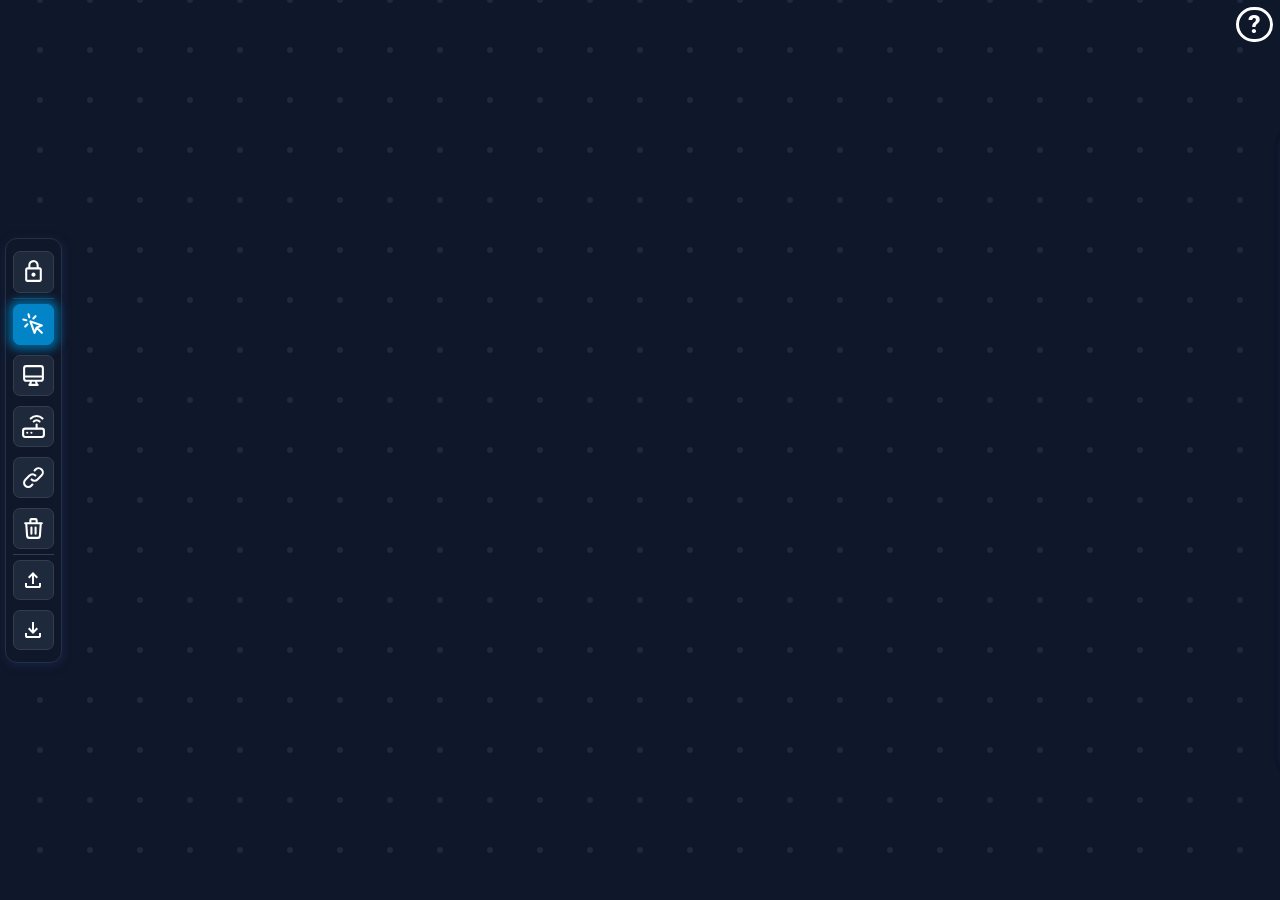
==== static/index.html @ 657c4697 "rearranging" ====
<!DOCTYPE html>
<html lang="en">

<head>
    <meta charset="UTF-8">
    <meta name="viewport" content="width=device-width, initial-scale=1.0">
    <title>Network Routing Simulator</title>
    <link rel="stylesheet" href="./style.css">
    <script src="./script.js" defer></script>
</head>

<body>
    <canvas id="bg"></canvas>
    <canvas id="main"></canvas>
    <div id="side-panel" class="active">
        <span id="lock-unlock" title="Lock/Unlock side-bar">
            <span id="locked"><svg xmlns="http://www.w3.org/2000/svg" viewBox="0 0 24 24" fill="#ffffff">
                    <path
                        d="M6,22q-0.82,0-1.41-0.59T4,20V10Q4,9.17 4.59,8.59T6,8H7V6Q7,3.92 8.46,2.46T12,1t3.54,1.46T17,6V8h1q0.82,0 1.41,0.59T20,10V20q0,0.82-0.59,1.41T18,22H6Zm0-2H18V10H6V20Zm7.41-3.59Q14,15.83 14,15t-0.59-1.41T12,13t-1.41,0.59Q10,14.18 10,15t0.59,1.41T12,17t1.41-0.59ZM9,8h6V6q0-1.25-0.88-2.13T12,3T9.88,3.88T9,6V8ZM6,20V10V20Z" />
                </svg></span>
            <span id="unlocked" class="hide"><svg xmlns="http://www.w3.org/2000/svg" viewBox="0 0 24 24" fill="#ffffff">
                    <path
                        d="M6,20H18V10H6V20Zm7.41-3.59Q14,15.83 14,15t-0.59-1.41T12,13t-1.41,0.59Q10,14.18 10,15t0.59,1.41T12,17t1.41-0.59ZM6,20V10V20Zm0,2q-0.82,0-1.41-0.59T4,20V10Q4,9.17 4.59,8.59T6,8h7V6q0-2.08 1.46-3.54T18,1t3.54,1.46T23,6H21q0-1.25-0.88-2.13T18,3T15.88,3.88T15,6V8h3q0.82,0 1.41,0.59T20,10V20q0,0.82-0.59,1.41T18,22H6Z" />
                </svg></span>
        </span>
        <div class="line"></div>
        <span id="mouse" class="active" title="Select/Move Node (Click or Drag)"><svg class="w-5 h-5" fill="none"
                stroke="currentColor" viewBox="0 0 24 24">
                <path stroke-linecap="round" stroke-linejoin="round" stroke-width="2"
                    d="M15 15l-2 5L9 9l11 4-5 2zm0 0l5 5M7.188 2.239l.777 2.897M5.136 7.965l-2.898-.777M13.95 4.05l-2.122 2.122m-5.657 5.656l-2.12 2.122">
                </path>
            </svg></span>
        <span id="client" title="Add a Client PC (Click canvas to place)"><svg class="w-5 h-5 text-sky-400" fill="none"
                stroke="currentColor" viewBox="0 0 24 24">
                <path stroke-linecap="round" stroke-linejoin="round" stroke-width="2"
                    d="M9.75 17L9 20l-1 1h8l-1-1-.75-3M3 13h18M5 17h14a2 2 0 002-2V5a2 2 0 00-2-2H5a2 2 0 00-2 2v10a2 2 0 002 2z">
                </path>
            </svg></span>
        <span id="router" title="Add a Router (Click canvas to place)"> <svg xmlns="http://www.w3.org/2000/svg"
                width="1em" height="1em" viewBox="0 0 24 24" fill="none" stroke="currentColor" stroke-width="2"
                stroke-linecap="round" stroke-linejoin="round" class="lucide lucide-router" data-d-component="icon">
                <rect width="20" height="8" x="2" y="14" rx="2"></rect>
                <path d="M6.01 18H6"></path>
                <path d="M10.01 18H10"></path>
                <path d="M15 10v4"></path>
                <path d="M17.84 7.17a4 4 0 0 0-5.66 0"></path>
                <path d="M20.66 4.34a8 8 0 0 0-11.31 0"></path>
            </svg></span>
        <span id="link" title="Make Connections between 2 Nodes"><svg class="w-5 h-5 text-slate-300" fill="none"
                stroke="currentColor" viewBox="0 0 24 24">
                <path stroke-linecap="round" stroke-linejoin="round" stroke-width="2"
                    d="M13.828 10.172a4 4 0 00-5.656 0l-4 4a4 4 0 105.656 5.656l1.102-1.101m-.758-4.899a4 4 0 005.656 0l4-4a4 4 0 00-5.656-5.656l-1.1 1.1">
                </path>
            </svg></span>
        <span id="delete" title="Delete a Node (Click to Delete)"><svg class="w-5 h-5 text-slate-400 hover:text-red-400"
                fill="none" stroke="currentColor" viewBox="0 0 24 24">
                <path stroke-linecap="round" stroke-linejoin="round" stroke-width="2"
                    d="M19 7l-.867 12.142A2 2 0 0116.138 21H7.862a2 2 0 01-1.995-1.858L5 7m5 4v6m4-6v6m1-10V4a1 1 0 00-1-1h-4a1 1 0 00-1 1v3M4 7h16">
                </path>
            </svg></span>
        <div class="line"></div>
        <span id="upload" title="Upload Config"><svg xmlns="http://www.w3.org/2000/svg" viewBox="0 0 24 24"
                height="24px" width="24px" fill="#fff">
                <path
                    d="M11,16V7.85l-2.6,2.6L7,9l5-5l5,5l-1.4,1.45L13,7.85V16H11ZM6,20q-0.82,0-1.41-0.59T4,18V15H6v3H18V15h2v3q0,0.82-0.59,1.41T18,20H6Z" />
            </svg></span>
        <span id="download" title="Save current Config"><svg xmlns="http://www.w3.org/2000/svg" viewBox="0 0 24 24"
                height="24px" width="24px" fill="#fff">
                <path
                    d="M12,16L7,11L8.4,9.55l2.6,2.6V4h2v8.15l2.6-2.6L17,11l-5,5ZM6,20q-0.82,0-1.41-0.59T4,18V15H6v3H18V15h2v3q0,0.82-0.59,1.41T18,20H6Z" />
            </svg></span>
    </div>

    <div id="client-inspect" class="detail-panel">
        <div class="panel-header">
            <h4>Client: <span>C1</span></h4>
            <img src="./imgs/close.svg" alt="X" draggable="false">
        </div>
        <div class="panel-body"></div>
    </div>

    <div id="router-inspect" class="detail-panel">
        <div class="panel-header">
            <h4>Router: <span>R1</span></h4>
            <img src="./imgs/close.svg" alt="X" draggable="false">
        </div>
        <div class="panel-body"></div>
    </div>

    <div id="edge-inspect" class="detail-panel">
        <div class="panel-header">
            <h4>Edge: <span>E1</span></h4>
            <img src="./imgs/close.svg" alt="X" draggable="false">
        </div>
        <div class="panel-body"></div>
    </div>

    <span id="help-btn">?</span>
</body>

</html>
---- static/style.css ----
@import url('https://fonts.googleapis.com/css2?family=Roboto&display=swap');

* {
    padding: 0px;
    margin: 0px;
    box-sizing: border-box;
    font-family: Roboto, sans-serif;
    transition: 50ms linear;
    user-select: none;
}

html,
body {
    height: 100%;
    width: 100%;
    overflow: hidden;
}

body {
    display: flex;
    flex-direction: column;
    justify-content: center;
}

div#side-panel {
    left: -67px;
    position: absolute;
    margin: 5px;
    background: #0f172a;
    border: 1px solid #27303d;
    padding: 7px;
    border-radius: 0.75rem;
    color: #ffffff;
    font-size: 25px;
    display: flex;
    justify-content: space-around;
    flex-direction: column;
    box-shadow: 1px 2px 9px 0px #152447;
    transition: left 250ms linear(0 0%, 0 1.8%, 0.01 3.6%, 0.03 6.35%, 0.07 9.1%, 0.13 11.4%, 0.19 13.4%, 0.27 15%, 0.34 16.1%, 0.54 18.35%, 0.66 20.6%, 0.72 22.4%, 0.77 24.6%, 0.81 27.3%, 0.85 30.4%, 0.88 35.1%, 0.92 40.6%, 0.94 47.2%, 0.96 55%, 0.98 64%, 0.99 74.4%, 1 86.4%, 1 100%);
    z-index: 20;
}

div#side-panel.active,
div#side-panel:hover {
    left: 0px;
}

div#side-panel span.hide {
    display: none;
}

div#side-panel>span#lock-unlock span {
    width: 100%;
    height: 26px;
}

div#side-panel>span {
    padding: 7px;
    background-color: #1e293b;
    border: 1px solid #343d4b;
    margin: 5px 0px;
    border-radius: 7px;
    display: flex;
    cursor: pointer;
    transition: background-color 250ms linear, transform 150ms ease-out, color 50ms linear;
}

div#side-panel>span:hover {
    background-color: #263750;
}

div#side-panel>span#delete:hover {
    color: #f44336;
}

div#side-panel>span#link:hover {
    color: #8bc34a;
}

div#side-panel>span:active {
    transform: scale(0.85);
}

div#side-panel>span.active {
    background-color: #0284c7;
    box-shadow: 0 0 8px 5px #005e8f;
    border: 1px solid #0284c7;
}

div#side-panel>span.active#link {
    color: #8bc34a;
}

div#side-panel>span.active#delete {
    color: #f44336;
}

div#side-panel>div.line {
    width: 100%;
    height: 1px;
    background: #343d4b;
}

div.detail-panel {
    right: -360px;
    position: absolute;
    margin: 5px;
    background: #15223f;
    height: 70vh;
    width: 350px;
    border: 1px solid #27303d;
    padding: 15px;
    border-radius: 0.75rem;
    color: #ffffff;
    font-size: 15px;
    display: flex;
    flex-direction: column;
    gap: 12px;
    box-shadow: -1px 2px 9px 0px #152447;
    transition: right 250ms linear(0 0%, 0 1.8%, 0.01 3.6%, 0.03 6.35%, 0.07 9.1%, 0.13 11.4%, 0.19 13.4%, 0.27 15%, 0.34 16.1%, 0.54 18.35%, 0.66 20.6%, 0.72 22.4%, 0.77 24.6%, 0.81 27.3%, 0.85 30.4%, 0.88 35.1%, 0.92 40.6%, 0.94 47.2%, 0.96 55%, 0.98 64%, 0.99 74.4%, 1 86.4%, 1 100%);
    z-index: 15;
}

div.detail-panel.active {
    right: 0px;
}

div.detail-panel>div.panel-header {
    display: flex;
    justify-content: space-between;
    align-items: center;
    font-size: 20px;
    padding-bottom: 10px;
    border-bottom: 1px solid #27303d;
}

div.detail-panel>div.panel-header span {
    color: #38bdf8;
}

div.detail-panel>div.panel-header>img {
    width: 24px;
    height: 24px;
    cursor: pointer;
    background: #ff000000;
    border-radius: 4px;
    transition: background 150ms linear, transform 150ms ease-out;
}

div.detail-panel>div.panel-header>img:hover {
    background: #ff0000ff;
    transform: scale(1.15);
}

div.detail-panel>div.panel-header>img:active {
    transform: scale(0.95);
}

div.detail-panel>div.panel-body {
    display: flex;
    flex-direction: column;
    gap: 12px;
    flex: 1;
    overflow-y: auto;
    padding-right: 4px;
}

.inspect-row {
    display: flex;
    justify-content: space-between;
    align-items: center;
    background: #0f172a;
    padding: 8px 10px;
    border-radius: 6px;
    border: 1px solid #27303d;
}

.inspect-row .field-name {
    color: #94a3b8;
    font-size: 13px;
}

.inspect-row .field-val {
    color: #f8fafc;
    font-weight: 600;
    font-size: 14px;
}

.inspect-group {
    display: flex;
    flex-direction: column;
    gap: 6px;
    background: #0f172a;
    padding: 10px;
    border-radius: 6px;
    border: 1px solid #27303d;
}

.inspect-group label {
    display: flex;
    justify-content: space-between;
    align-items: center;
    color: #94a3b8;
    font-size: 13px;
}

.inspect-group input[type="text"],
.inspect-group select {
    background: #1e293b;
    border: 1px solid #334155;
    color: #f8fafc;
    padding: 7px 9px;
    border-radius: 6px;
    font-size: 14px;
    outline: none;
    user-select: text;
}

.inspect-group input[type="text"]:focus,
.inspect-group select:focus {
    border-color: #38bdf8;
}

.inspect-group input[type="range"] {
    width: 100%;
    accent-color: #0284c7;
    cursor: pointer;
}

.status-row {
    display: flex;
    justify-content: space-between;
    align-items: center;
    gap: 8px;
}

.status-badge {
    font-size: 12px;
    font-weight: 700;
    padding: 4px 10px;
    border-radius: 999px;
    letter-spacing: 0.4px;
}

.status-badge.online {
    background: rgba(22, 163, 74, 0.2);
    color: #4ade80;
    border: 1px solid #16a34a;
}

.status-badge.offline {
    background: rgba(220, 38, 38, 0.2);
    color: #f87171;
    border: 1px solid #dc2626;
}

.panel-btn {
    padding: 8px 12px;
    border: none;
    border-radius: 6px;
    font-size: 13px;
    font-weight: 600;
    color: #ffffff;
    cursor: pointer;
}

.panel-btn:active:not(:disabled) {
    transform: scale(0.97);
}

.panel-btn:disabled {
    opacity: 0.45;
    cursor: not-allowed;
}

.panel-btn.danger {
    background: #dc2626;
}

.panel-btn.danger:hover:not(:disabled) {
    background: #b91c1c;
}

.panel-btn.success {
    background: #16a34a;
}

.panel-btn.success:hover:not(:disabled) {
    background: #15803d;
}

.panel-btn.primary {
    background: #0284c7;
}

.panel-btn.primary:hover:not(:disabled) {
    background: #0369a1;
}

.conn-list {
    list-style: none;
    display: flex;
    flex-direction: column;
    gap: 5px;
    max-height: 110px;
    overflow-y: auto;
}

.conn-list li {
    display: flex;
    justify-content: space-between;
    font-size: 13px;
    padding: 5px 8px;
    background: #1e293b;
    border-radius: 4px;
    color: #cbd5e1;
}

.conn-list li.broken-link {
    color: #f87171;
    text-decoration: line-through;
}

canvas#bg {
    background: #0f172a;
}

canvas {
    display: block;
    position: absolute;
    background: #00000000;
}

span#help-btn {
    font-weight: 800;
    position: absolute;
    color: #ffffff;
    font-size: 25px;
    border: 3px solid #ffffff;
    border-radius: 35px;
    padding: 0px 9px;
    right: 7px;
    top: 7px;
    cursor: pointer;
    z-index: 20;
}

span#help-btn:hover {
    transform: scale(1.05);
    box-shadow: 0 0 10px 5px #0093dd;
    border: 3px solid #0093dd;
    color: #0093dd;
}

span#help-btn:active {
    transform: scale(0.85);
}
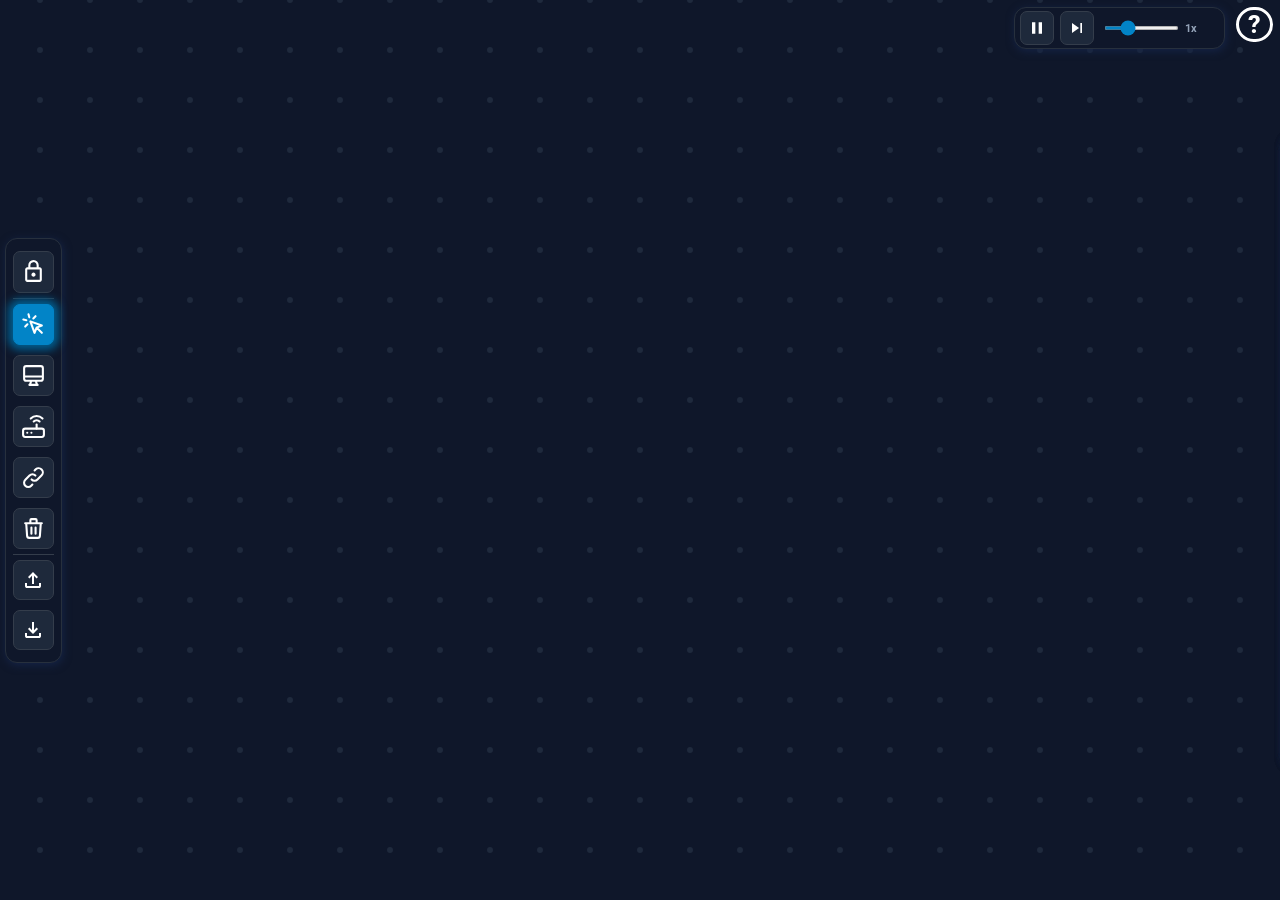
==== commit c3f24263: "animation for packets travel" ====
--- a/static/index.html
+++ b/static/index.html
@@ -94,7 +94,29 @@
         </div>
         <div class="panel-body"></div>
     </div>
-
+    <input type="file" id="config-file-input" accept=".json,application/json" style="display: none;">
+    <!-- Simulation playback controls (Play/Pause, Step & Speed) -->
+    <div id="sim-controls">
+        <span id="sim-play-pause-btn" title="Pause / Resume Simulation">
+            <!-- Play icon (hidden by default) -->
+            <svg id="icon-play" class="sim-icon hide" viewBox="0 0 24 24" fill="currentColor">
+                <path d="M8 5v14l11-7z"/>
+            </svg>
+            <!-- Pause icon (visible by default) -->
+            <svg id="icon-pause" class="sim-icon" viewBox="0 0 24 24" fill="currentColor">
+                <path d="M6 19h4V5H6v14zm8-14v14h4V5h-4z"/>
+            </svg>
+        </span>
+        <span id="sim-step-btn" title="Step Simulation 1 Tick">
+            <svg class="sim-icon" viewBox="0 0 24 24" fill="currentColor">
+                <path d="M16 18h2V6h-2v12zm-10 0l8.5-6L6 6v12z"/>
+            </svg>
+        </span>
+        <div id="sim-speed-control" title="Simulation Speed">
+            <input type="range" id="sim-speed-slider" min="0.25" max="3" step="0.25" value="1">
+            <span id="sim-speed-label">1x</span>
+        </div>
+    </div>
     <span id="help-btn">?</span>
 </body>
 
--- a/static/style.css
+++ b/static/style.css
@@ -331,6 +331,75 @@
     background: #00000000;
 }
 
+/* Simulation playback controls (Play/Pause and Step) */
+div#sim-controls {
+    position: absolute;
+    top: 7px;
+    right: 55px;
+    background: #0f172a;
+    border: 1px solid #27303d;
+    padding: 3px 5px;
+    border-radius: 0.75rem;
+    display: flex;
+    align-items: center;
+    gap: 6px;
+    box-shadow: 1px 2px 9px 0px #152447;
+    z-index: 20;
+}
+
+div#sim-controls>span {
+    padding: 6px;
+    background-color: #1e293b;
+    border: 1px solid #343d4b;
+    border-radius: 7px;
+    display: flex;
+    align-items: center;
+    justify-content: center;
+    cursor: pointer;
+    color: #ffffff;
+    transition: background-color 250ms linear, transform 150ms ease-out, color 50ms linear, box-shadow 200ms ease-out;
+}
+
+div#sim-controls>span:hover {
+    background-color: #263750;
+    color: #38bdf8;
+    border-color: #38bdf8;
+}
+
+div#sim-controls>span:active {
+    transform: scale(0.88);
+}
+
+div#sim-controls svg.sim-icon {
+    width: 20px;
+    height: 20px;
+}
+
+div#sim-speed-control {
+    display: flex;
+    align-items: center;
+    gap: 6px;
+    padding: 0 4px;
+}
+
+input#sim-speed-slider {
+    width: 75px;
+    accent-color: #0284c7;
+    cursor: pointer;
+    height: 4px;
+}
+
+span#sim-speed-label {
+    font-size: 11px;
+    font-weight: 700;
+    color: #94a3b8;
+    width: 30px;
+}
+
+div#sim-controls .hide {
+    display: none !important;
+}
+
 span#help-btn {
     font-weight: 800;
     position: absolute;
@@ -354,4 +423,31 @@
 
 span#help-btn:active {
     transform: scale(0.85);
+}
+
+/* 1. Overall scrollbar width/height */
+*::-webkit-scrollbar {
+    width: 5px;
+    /* Vertical scrollbar width */
+    height: 10px;
+    /* Horizontal scrollbar height */
+}
+
+/* 2. Background track */
+*::-webkit-scrollbar-track {
+    background: #1e293b;
+    border-radius: 8px;
+    box-sizing: content-box;
+}
+
+/* 3. Draggable handle (thumb) */
+*::-webkit-scrollbar-thumb {
+    background-color: #0093dd;
+    border-radius: 8px;
+    transition: background-color 150ms linear;
+}
+
+/* 4. Hover effect on thumb */
+*::-webkit-scrollbar-thumb:hover {
+    background-color: #006699;
 }
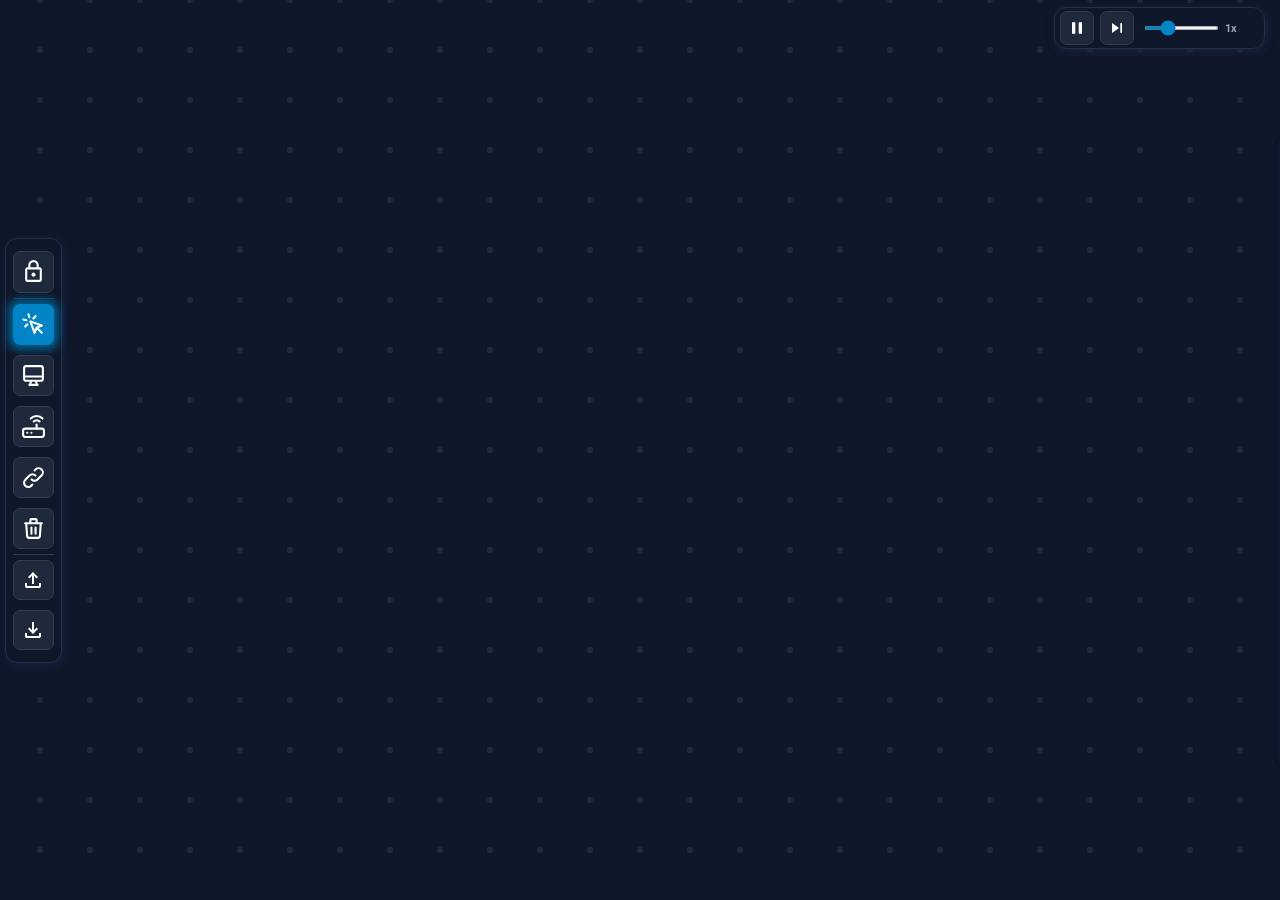
==== commit 6abade53: "removed the help button" ====
--- a/static/index.html
+++ b/static/index.html
@@ -100,16 +100,16 @@
         <span id="sim-play-pause-btn" title="Pause / Resume Simulation">
             <!-- Play icon (hidden by default) -->
             <svg id="icon-play" class="sim-icon hide" viewBox="0 0 24 24" fill="currentColor">
-                <path d="M8 5v14l11-7z"/>
+                <path d="M8 5v14l11-7z" />
             </svg>
             <!-- Pause icon (visible by default) -->
             <svg id="icon-pause" class="sim-icon" viewBox="0 0 24 24" fill="currentColor">
-                <path d="M6 19h4V5H6v14zm8-14v14h4V5h-4z"/>
+                <path d="M6 19h4V5H6v14zm8-14v14h4V5h-4z" />
             </svg>
         </span>
         <span id="sim-step-btn" title="Step Simulation 1 Tick">
             <svg class="sim-icon" viewBox="0 0 24 24" fill="currentColor">
-                <path d="M16 18h2V6h-2v12zm-10 0l8.5-6L6 6v12z"/>
+                <path d="M16 18h2V6h-2v12zm-10 0l8.5-6L6 6v12z" />
             </svg>
         </span>
         <div id="sim-speed-control" title="Simulation Speed">
@@ -117,7 +117,7 @@
             <span id="sim-speed-label">1x</span>
         </div>
     </div>
-    <span id="help-btn">?</span>
+    <!-- <span id="help-btn">?</span> -->
 </body>
 
 </html>
--- a/static/style.css
+++ b/static/style.css
@@ -335,7 +335,7 @@
 div#sim-controls {
     position: absolute;
     top: 7px;
-    right: 55px;
+    right: 15px;
     background: #0f172a;
     border: 1px solid #27303d;
     padding: 3px 5px;
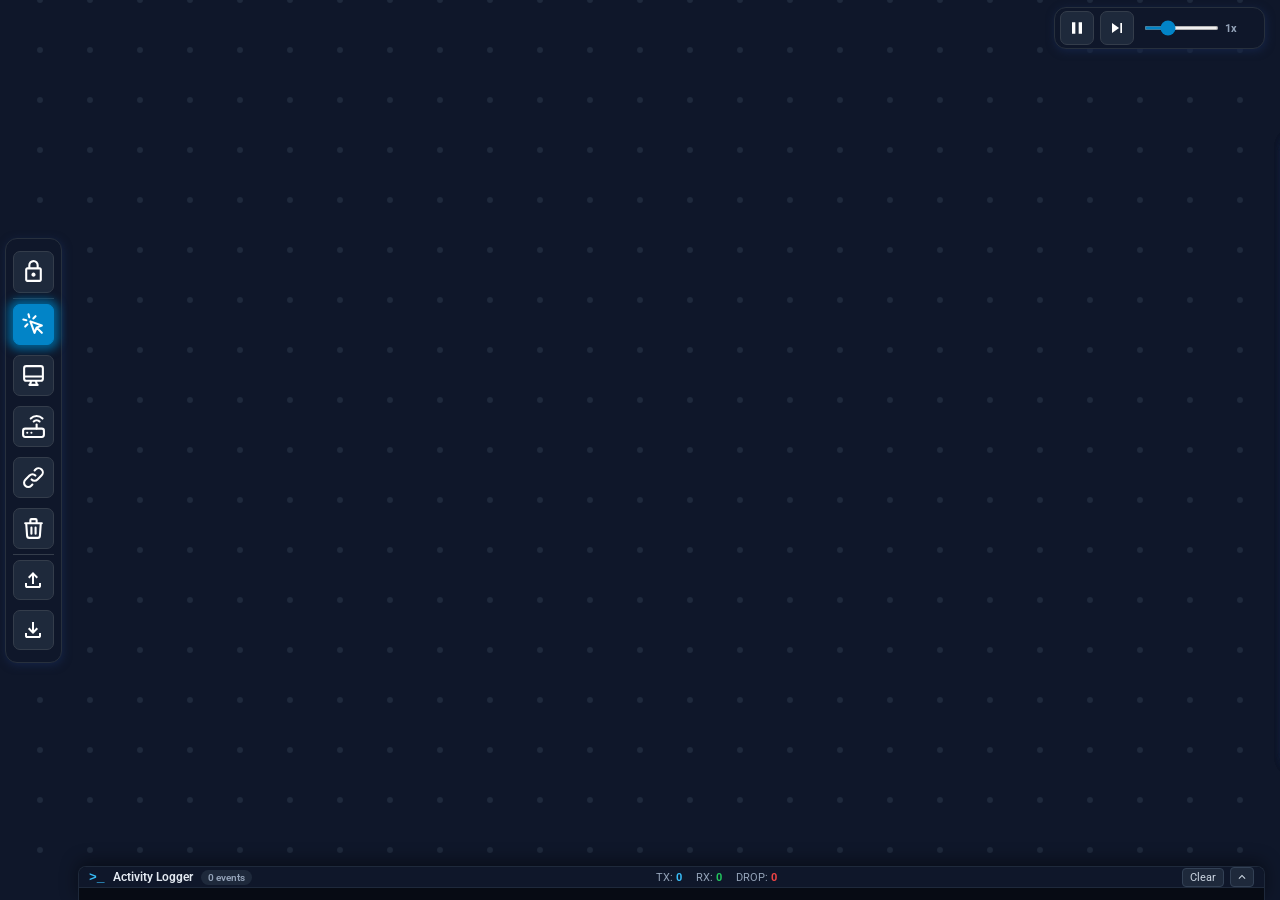
==== commit 000ebf80: "activity logger feature added" ====
--- a/static/index.html
+++ b/static/index.html
@@ -117,6 +117,35 @@
             <span id="sim-speed-label">1x</span>
         </div>
     </div>
+
+    <!-- Activity Logger Terminal Panel -->
+    <div id="activity-logger">
+        <div id="logger-drag-handle"></div>
+        <div id="logger-header">
+            <div class="logger-title-section">
+                <span class="logger-prompt">&gt;_</span>
+                <span class="logger-title">Activity Logger</span>
+                <span id="logger-count-badge" class="logger-badge">0 events</span>
+            </div>
+            <div class="logger-stats-section">
+                <span class="stat-item stat-tx" title="Total Packets Transmitted">TX: <strong id="stat-tx-val">0</strong></span>
+                <span class="stat-item stat-rx" title="Packets Successfully Received">RX: <strong id="stat-rx-val">0</strong></span>
+                <span class="stat-item stat-drop" title="Packets Dropped">DROP: <strong id="stat-drop-val">0</strong></span>
+            </div>
+            <div class="logger-actions">
+                <button id="logger-clear-btn" title="Clear Logs">Clear</button>
+                <button id="logger-maximize-btn" title="Toggle Maximize/Minimize">
+                    <svg id="logger-expand-icon" class="logger-icon" viewBox="0 0 24 24" fill="currentColor">
+                        <path d="M12 8l-6 6 1.41 1.41L12 10.83l4.59 4.58L18 14z"/>
+                    </svg>
+                </button>
+            </div>
+        </div>
+        <div id="logger-body">
+            <div class="logger-empty">No activity recorded yet.</div>
+        </div>
+    </div>
+
     <!-- <span id="help-btn">?</span> -->
 </body>
 
--- a/static/style.css
+++ b/static/style.css
@@ -425,6 +425,224 @@
     transform: scale(0.85);
 }
 
+/* ==========================================
+   ACTIVITY LOGGER TERMINAL PANEL
+   ========================================== */
+div#activity-logger {
+    position: absolute;
+    bottom: 0;
+    left: 78px; /* Clears left side-panel comfortably without overlap */
+    right: 15px; /* Leaves room from right window edge */
+    height: 34px; /* Default collapsed height */
+    min-height: 34px;
+    max-height: 80vh;
+    background: #090d16;
+    border: 1px solid #1e293b;
+    border-bottom: none;
+    border-top-left-radius: 8px;
+    border-top-right-radius: 8px;
+    display: flex;
+    flex-direction: column;
+    box-shadow: 0 -4px 18px rgba(0, 0, 0, 0.45);
+    z-index: 18;
+    overflow: hidden;
+    user-select: none;
+    transition: height 180ms ease-out;
+}
+
+div#activity-logger.resizing {
+    transition: none !important;
+}
+
+/* Drag handle on top border */
+div#logger-drag-handle {
+    height: 6px;
+    width: 100%;
+    cursor: row-resize;
+    background: transparent;
+    transition: background 150ms ease;
+}
+
+div#logger-drag-handle:hover {
+    background: #0284c7;
+}
+
+/* Header bar */
+div#logger-header {
+    height: 28px;
+    padding: 0 10px;
+    display: flex;
+    align-items: center;
+    justify-content: space-between;
+    background: #0f172a;
+    border-bottom: 1px solid #1e293b;
+    font-size: 12px;
+}
+
+div.logger-title-section {
+    display: flex;
+    align-items: center;
+    gap: 8px;
+}
+
+span.logger-prompt {
+    color: #38bdf8;
+    font-family: Consolas, 'Fira Code', monospace;
+    font-weight: 700;
+    font-size: 13px;
+}
+
+span.logger-title {
+    font-weight: 600;
+    color: #e2e8f0;
+}
+
+span.logger-badge {
+    background: #1e293b;
+    color: #94a3b8;
+    padding: 2px 7px;
+    border-radius: 10px;
+    font-size: 10px;
+    font-weight: 600;
+}
+
+div.logger-stats-section {
+    display: flex;
+    align-items: center;
+    gap: 14px;
+    font-size: 11px;
+    font-family: Consolas, 'Fira Code', monospace;
+}
+
+span.stat-item {
+    color: #94a3b8;
+}
+
+span.stat-tx strong {
+    color: #38bdf8;
+}
+
+span.stat-rx strong {
+    color: #22c55e;
+}
+
+span.stat-drop strong {
+    color: #ef4444;
+}
+
+div.logger-actions {
+    display: flex;
+    align-items: center;
+    gap: 6px;
+}
+
+div.logger-actions button {
+    background: #1e293b;
+    border: 1px solid #334155;
+    color: #cbd5e1;
+    border-radius: 4px;
+    padding: 2px 7px;
+    font-size: 11px;
+    cursor: pointer;
+    display: flex;
+    align-items: center;
+    justify-content: center;
+    transition: background 150ms linear, color 150ms linear;
+}
+
+div.logger-actions button:hover {
+    background: #334155;
+    color: #ffffff;
+}
+
+button#logger-maximize-btn {
+    padding: 2px 4px;
+}
+
+svg.logger-icon {
+    width: 14px;
+    height: 14px;
+    transition: transform 200ms ease;
+}
+
+div#activity-logger.expanded svg.logger-icon {
+    transform: rotate(180deg);
+}
+
+/* Terminal body output */
+div#logger-body {
+    flex: 1;
+    overflow-y: auto;
+    padding: 6px 12px;
+    font-family: Consolas, 'Fira Code', 'Courier New', monospace;
+    font-size: 11.5px;
+    line-height: 1.5;
+    background: #070b14;
+    user-select: text;
+}
+
+div.logger-empty {
+    color: #475569;
+    font-style: italic;
+    padding: 8px 0;
+}
+
+div.log-entry {
+    display: flex;
+    align-items: baseline;
+    gap: 8px;
+    padding: 2px 0;
+    border-bottom: 1px solid rgba(255, 255, 255, 0.03);
+}
+
+span.log-time {
+    color: #64748b;
+    flex-shrink: 0;
+}
+
+span.log-tag {
+    font-weight: 700;
+    border-radius: 3px;
+    padding: 0 4px;
+    font-size: 10px;
+    flex-shrink: 0;
+}
+
+span.log-tag.tag-node {
+    background: rgba(56, 189, 248, 0.15);
+    color: #38bdf8;
+}
+
+span.log-tag.tag-link {
+    background: rgba(168, 85, 247, 0.15);
+    color: #c084fc;
+}
+
+span.log-tag.tag-route {
+    background: rgba(234, 179, 8, 0.15);
+    color: #facc15;
+}
+
+span.log-tag.tag-ping {
+    background: rgba(34, 197, 94, 0.15);
+    color: #4ade80;
+}
+
+span.log-tag.tag-drop {
+    background: rgba(239, 68, 68, 0.15);
+    color: #f87171;
+}
+
+span.log-tag.tag-queue {
+    background: rgba(245, 158, 11, 0.15);
+    color: #fbbf24;
+}
+
+span.log-msg {
+    color: #e2e8f0;
+    word-break: break-word;
+}
+
 /* 1. Overall scrollbar width/height */
 *::-webkit-scrollbar {
     width: 5px;
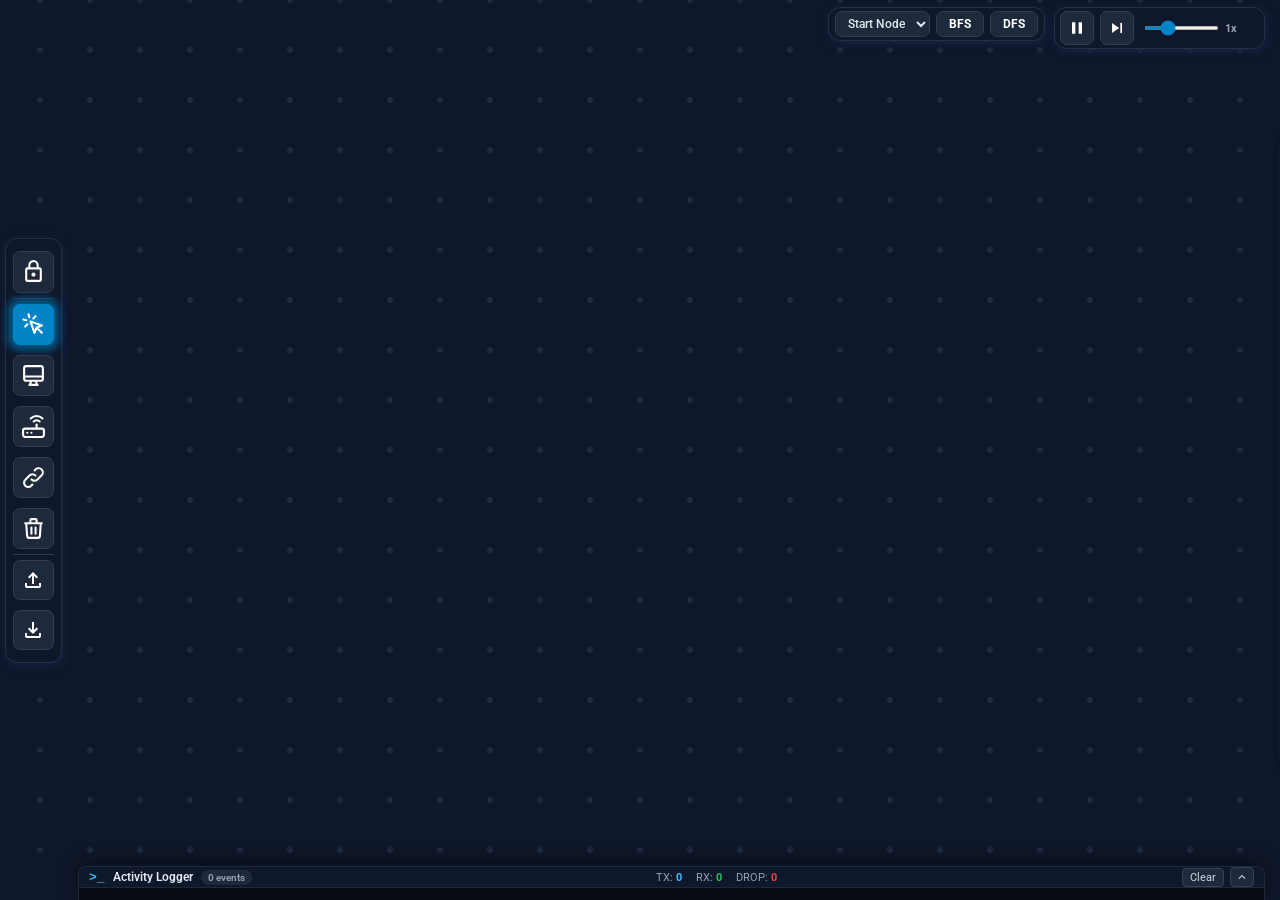
==== commit ba3a040a: "applied bfs dfs" ====
--- a/static/index.html
+++ b/static/index.html
@@ -95,6 +95,15 @@
         <div class="panel-body"></div>
     </div>
     <input type="file" id="config-file-input" accept=".json,application/json" style="display: none;">
+    <!-- Graph Traversal Controls (BFS & DFS) -->
+    <div id="traversal-controls">
+        <select id="traversal-start-select" title="Starting Node for Traversal">
+            <option value="">Start Node</option>
+        </select>
+        <button id="btn-bfs" class="traversal-btn" title="Run Breadth-First Search (BFS)">BFS</button>
+        <button id="btn-dfs" class="traversal-btn" title="Run Depth-First Search (DFS)">DFS</button>
+    </div>
+
     <!-- Simulation playback controls (Play/Pause, Step & Speed) -->
     <div id="sim-controls">
         <span id="sim-play-pause-btn" title="Pause / Resume Simulation">
--- a/static/style.css
+++ b/static/style.css
@@ -329,6 +329,78 @@
     display: block;
     position: absolute;
     background: #00000000;
+}
+
+/* Graph Traversal Controls (BFS & DFS) */
+div#traversal-controls {
+    position: absolute;
+    top: 7px;
+    right: 235px;
+    background: #0f172a;
+    border: 1px solid #27303d;
+    padding: 3px 6px;
+    border-radius: 0.75rem;
+    display: flex;
+    align-items: center;
+    gap: 6px;
+    box-shadow: 1px 2px 9px 0px #152447;
+    z-index: 20;
+}
+
+div#traversal-controls select#traversal-start-select {
+    background: #1e293b;
+    border: 1px solid #343d4b;
+    border-radius: 7px;
+    color: #e2e8f0;
+    padding: 4px 8px;
+    font-size: 12px;
+    font-family: inherit;
+    outline: none;
+    cursor: pointer;
+    font-weight: 500;
+    max-width: 140px;
+}
+
+div#traversal-controls select#traversal-start-select:focus {
+    border-color: #38bdf8;
+}
+
+div#traversal-controls button.traversal-btn {
+    padding: 5px 12px;
+    background-color: #1e293b;
+    border: 1px solid #343d4b;
+    border-radius: 7px;
+    color: #ffffff;
+    font-size: 12px;
+    font-weight: 700;
+    cursor: pointer;
+    display: flex;
+    align-items: center;
+    justify-content: center;
+    transition: background-color 200ms linear, transform 150ms ease-out, color 50ms linear, border-color 200ms ease, box-shadow 200ms ease;
+}
+
+div#traversal-controls button.traversal-btn:hover {
+    background-color: #263750;
+    color: #38bdf8;
+    border-color: #38bdf8;
+}
+
+div#traversal-controls button.traversal-btn:active {
+    transform: scale(0.90);
+}
+
+div#traversal-controls button.traversal-btn.active {
+    background-color: #0284c7;
+    border-color: #38bdf8;
+    color: #ffffff;
+    box-shadow: 0 0 10px rgba(56, 189, 248, 0.6);
+}
+
+div#traversal-controls button.traversal-btn:disabled,
+div#traversal-controls select#traversal-start-select:disabled {
+    opacity: 0.45;
+    cursor: not-allowed;
 }
 
 /* Simulation playback controls (Play/Pause and Step) */
